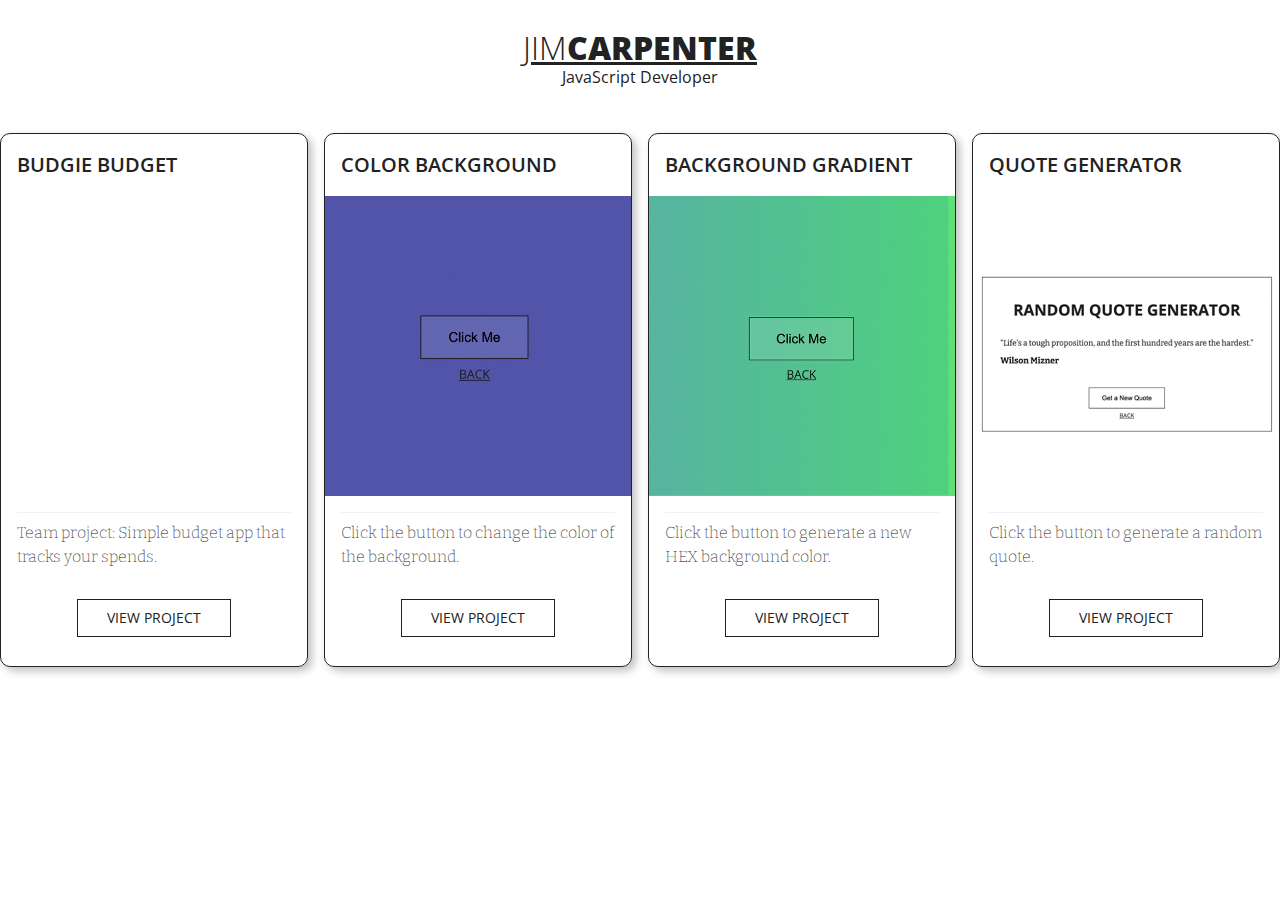
==== index.html @ 86f4f66f "updates" ====
<!DOCTYPE html>
<html lang="en">
<head>
    <meta charset="UTF-8">
    <meta http-equiv="X-UA-Compatible" content="IE=edge">
    <meta name="viewport" content="width=device-width, initial-scale=1.0">
    <title>Jim Carpenter - JavaScript Developer</title>
    <link rel="stylesheet" href="style.css">
    <link rel="preconnect" href="https://fonts.googleapis.com">
    <link rel="preconnect" href="https://fonts.gstatic.com" crossorigin>
    <link href="https://fonts.googleapis.com/css2?family=Open+Sans:wght@300;400;500;600;700;800&display=swap" rel="stylesheet">
    <link href="https://fonts.googleapis.com/css2?family=Bitter:wght@100;200;300;400&display=swap" rel="stylesheet">
</head>
<body>
    <div id="wrapper">
        <header>
            <h1><span class="logo-first">J<span class="underline">im</span></span><span class="logo-last underline">Carpenter</span></h1>
            <p class="title">JavaScript Developer</p>
        </header>
        <div class="box-container">
            <section class="box" onclick="openProject('budgie')">
                <h2 class="box_headline">Budgie Budget</h2>
                <div class="project_screenshot budgie"></div>
                <p class="box_copy">Team project: Simple budget app that tracks your spends.</p>
                <a class="box_link" href="/budgie/">View Project</a>
            </section>
            <section class="box" onclick="openProject('color_bg')">
                <h2 class="box_headline">Color Background</h2>
                <div class="project_screenshot color_bg"></div>
                <p class="box_copy">Click the button to change the color of the background.</p>
                <a class="box_link" href="/color_bg/">View Project</a>
            </section>
            <section class="box" onclick="openProject('bg_gradient')">
                <h2 class="box_headline">Background Gradient</h2>
                <div class="project_screenshot gradient_bg"></div>
                <p class="box_copy">Click the button to generate a new HEX background color.</p>
                <a class="box_link" href="/bg_gradient/">View Project</a>
            </section>
            <section class="box" onclick="openProject('random_quote')">
                <h2 class="box_headline">Quote Generator</h2>
                <div class="project_screenshot quote_bg"></div>
                <p class="box_copy">Click the button to generate a random quote.</p>
                <a class="box_link" href="/random_quote/">View Project</a>
            </section>
        </div>
    </div>
    <script src="script.js"></script>
</body>
</html>
---- style.css ----
/* RESETS AND DEFAULT STYLES */
body {
	line-height: 1;
    font-family: 'Open Sans', sans-serif;
    color: #222222;
    padding: 0;
    margin: 0;
}
h1, h2, p {
    padding: 0;
    margin: 0;
}


/* MAIN PAGE */
#wrapper {
    width: 100%;
    padding: 0;
    margin: 0;
    display: flex;
    flex-direction: column;
    align-items: center;
}
header {
    display: flex;
    flex-direction: column;
    align-items: center;
    justify-content: center;
    margin: 2em;
}
.logo-first {
    font-weight: 300;
    text-transform: uppercase;
    font-kerning: normal;
}
.logo-last{
    font-weight: 800;
    text-transform: uppercase;
    font-kerning: normal;
}
.underline {
    text-decoration: underline;
}
.title {
    margin-top: 5px;
}
.box-container {
    width: 100%;
    padding: 0;
    margin: 0;
    display: flex;
    flex-direction: column;
    align-items: center;
}
.box {
    width: 90%;
    display: flex;
    flex-direction: column;
    margin: 1em 0;
    border: 1px solid #222222;
    border-radius: 10px;
    box-shadow: .25em .25em .5em rgba(0, 0, 0, .25);
    cursor: pointer;
}
.box_headline {
    font-weight: 600;
    padding: 0;
    margin: 16px;
    font-size: 20px;
    line-height: 1.5;
    text-transform: uppercase;
}
.project_screenshot {
    width: 100%;
    height: 300px;
    background-repeat: no-repeat;
    background-size: cover;
    background-position: center;
}
.color_bg {
    background-image: url("_assets/images/color_bg.jpg");

}
.gradient_bg {
    background-image: url("_assets/images/gradient_bg-v2.jpg");
}
.quote_bg {
    background-image: url("_assets/images/quote_bg.jpg");
}
.box_copy {
    font-family: 'Bitter', serif;
    font-weight: 200;
    padding: .5em 0 0 0;
    border-top: 1px solid rgba(0, 0, 0, .05);
    margin: 16px 16px 16px 16px;
    font-size: 16px;
    line-height: 1.5;
}
.box_link {
    align-self: center;
    box-sizing: border-box;
    padding: .75em 2em;
    margin: 1em 0 2em 0;
    border: 1px solid #222222;
    cursor: pointer;
    text-transform: uppercase;
    text-decoration: none;
    font-size: .9em;
    color: #222222;
    transition: all 500ms;
}
.box_link:hover {
    background-color: #222222;
    color: #ffffff;
    border-radius: 50px;
}
.back_link {
    padding-top: .5em;
    cursor: pointer;
    text-transform: uppercase;
    font-size: .75em;
    color: #222222;
}
.back_link:visited {
    color: #222222
}
@media only screen and (min-width: 600px) {
    .box-container {
        width: 100%;
        flex-direction: row;
        justify-content: center;
        align-items: flex-start;
        gap: 1em;
    }
    .box {
        max-width: 30%;
        /* margin-left: 2em; */
    }
}
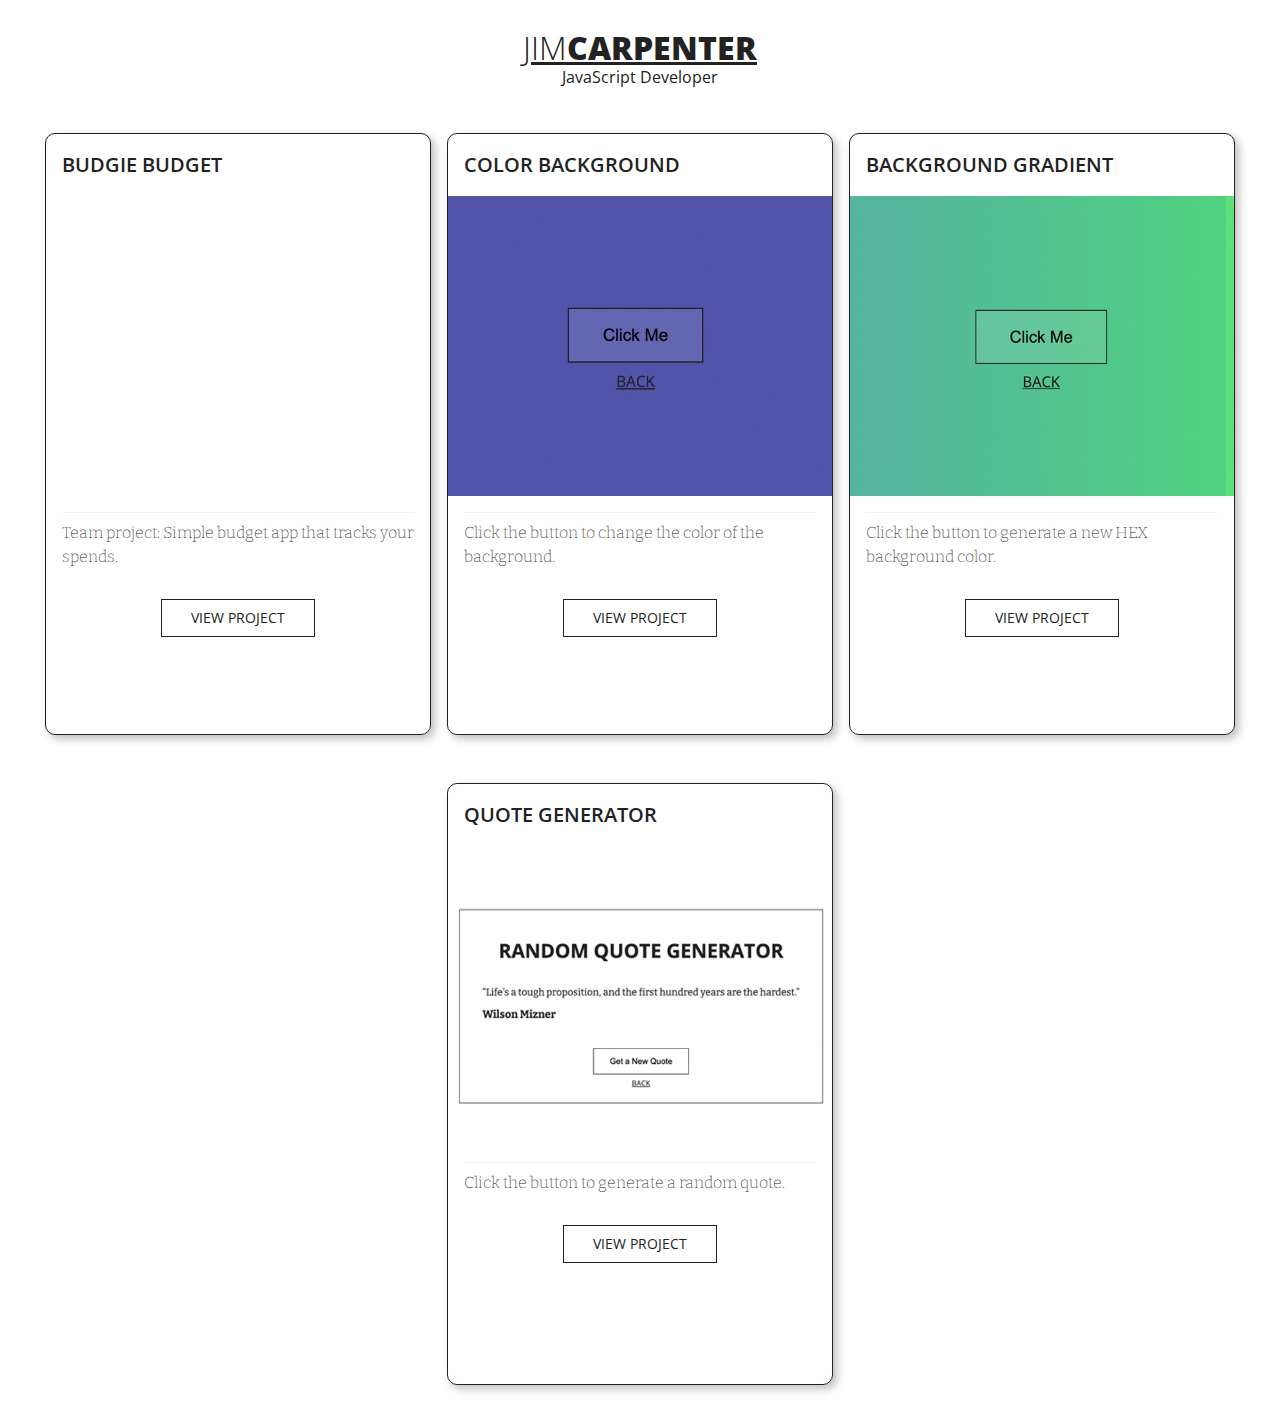
==== commit 8adce9d5: "hex_gradient added" ====
--- a/index.html
+++ b/index.html
@@ -30,11 +30,11 @@
                 <p class="box_copy">Click the button to change the color of the background.</p>
                 <a class="box_link" href="/color_bg/">View Project</a>
             </section>
-            <section class="box" onclick="openProject('bg_gradient')">
+            <section class="box" onclick="openProject('hex_gradient')">
                 <h2 class="box_headline">Background Gradient</h2>
                 <div class="project_screenshot gradient_bg"></div>
                 <p class="box_copy">Click the button to generate a new HEX background color.</p>
-                <a class="box_link" href="/bg_gradient/">View Project</a>
+                <a class="box_link" href="/hex_gradient/">View Project</a>
             </section>
             <section class="box" onclick="openProject('random_quote')">
                 <h2 class="box_headline">Quote Generator</h2>
--- a/style.css
+++ b/style.css
@@ -132,9 +132,11 @@
         justify-content: center;
         align-items: flex-start;
         gap: 1em;
+        flex-wrap: wrap;
     }
     .box {
         max-width: 30%;
-        /* margin-left: 2em; */
+        min-height: 600px;
     }
+    
 }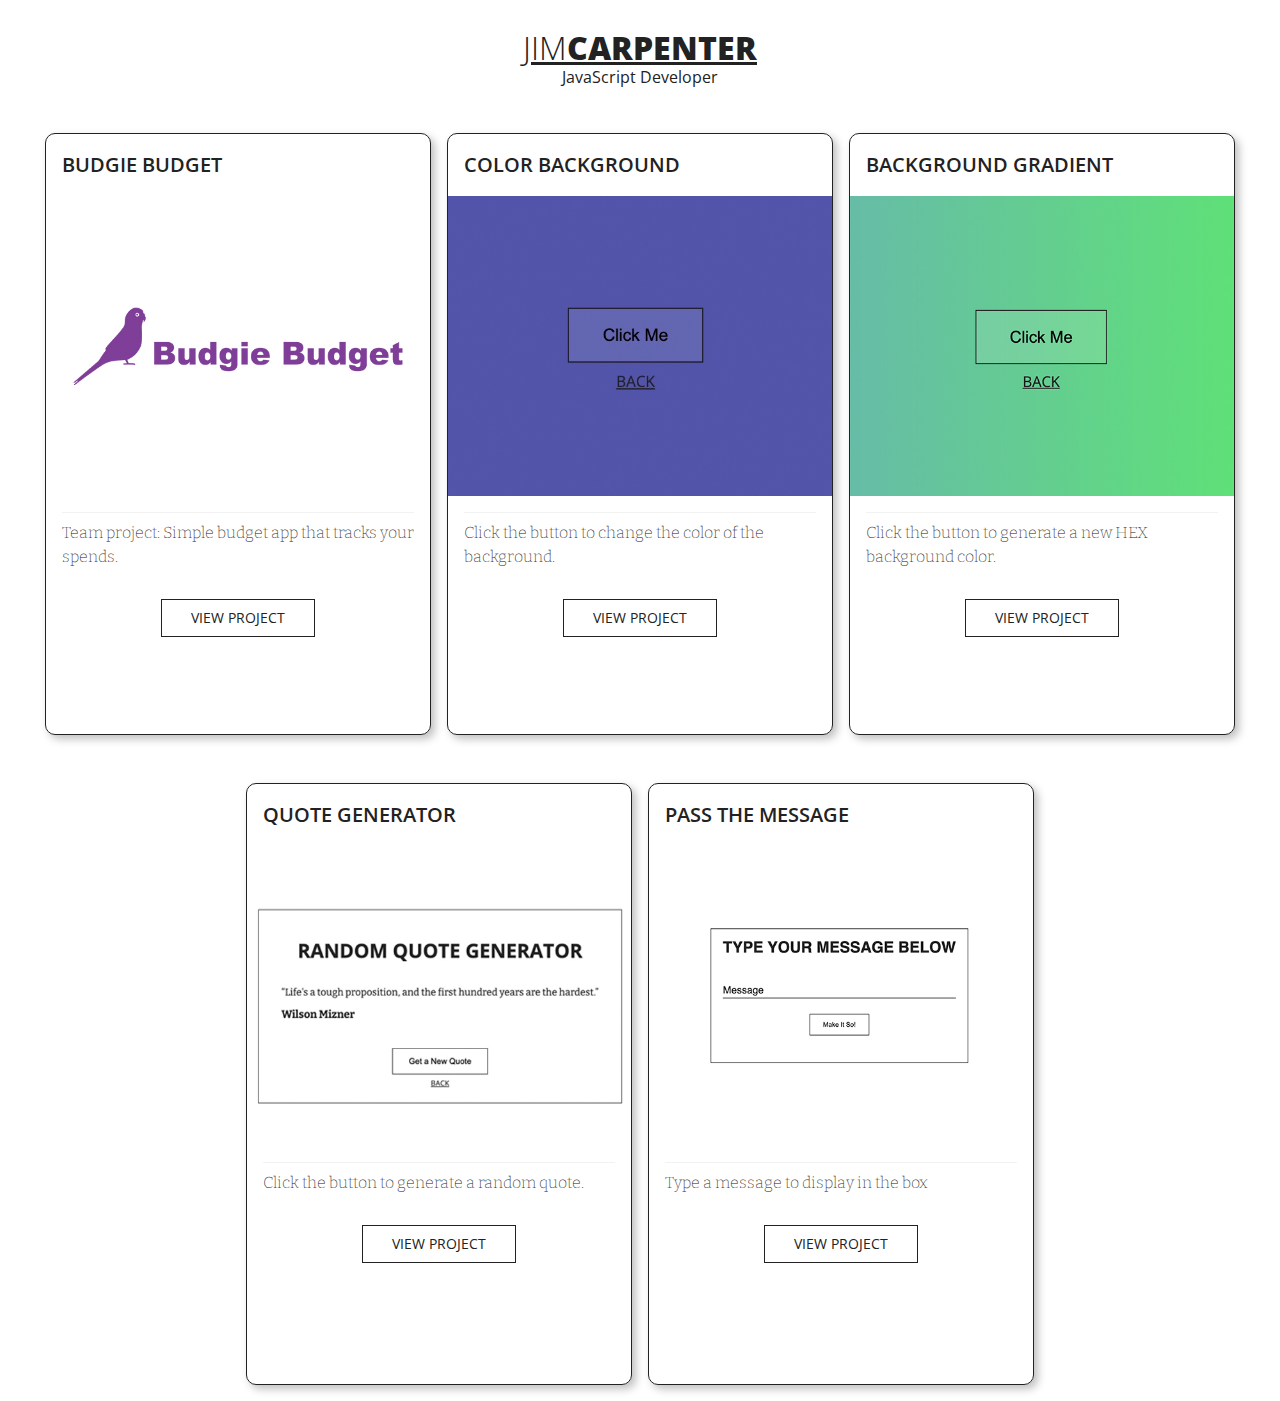
==== commit 0388cf77: "update font" ====
--- a/index.html
+++ b/index.html
@@ -42,6 +42,12 @@
                 <p class="box_copy">Click the button to generate a random quote.</p>
                 <a class="box_link" href="/random_quote/">View Project</a>
             </section>
+            <section class="box" onclick="openProject('pass_the_message')">
+                <h2 class="box_headline">Pass The Message</h2>
+                <div class="project_screenshot pass_message"></div>
+                <p class="box_copy">Type a message to display in the box</p>
+                <a class="box_link" href="/pass_the_message/">View Project</a>
+            </section>
         </div>
     </div>
     <script src="script.js"></script>
--- a/style.css
+++ b/style.css
@@ -1,5 +1,7 @@
 
 /* RESETS AND DEFAULT STYLES */
+@import url('https://fonts.googleapis.com/css2?family=Bitter:wght@200;300;400;500;600;700&display=swap');
+
 body {
 	line-height: 1;
     font-family: 'Open Sans', sans-serif;
@@ -21,6 +23,16 @@
     display: flex;
     flex-direction: column;
     align-items: center;
+}
+.container {
+    display: flex;
+    flex-direction: column;
+    justify-content: center;
+    align-items: center;
+    padding: 0;
+    margin: 0;
+    width: 100%;
+    height: 100vh;
 }
 header {
     display: flex;
@@ -78,15 +90,33 @@
     background-size: cover;
     background-position: center;
 }
+.budgie {
+    background-image: url("_assets/images/budgie.jpg");
+}
 .color_bg {
     background-image: url("_assets/images/color_bg.jpg");
-
 }
 .gradient_bg {
-    background-image: url("_assets/images/gradient_bg-v2.jpg");
+    background-image: url("_assets/images/gradient_bg.jpg");
 }
 .quote_bg {
     background-image: url("_assets/images/quote_bg.jpg");
+}
+.pass_message {
+    background-image: url("_assets/images/pass_message.jpg");
+}
+button {
+    padding: 1em 2em;
+    border: 1px solid #222222;
+    margin: 0;
+    cursor: pointer;
+    background-color: rgba(255, 255, 255, .1);
+    transition: all 500ms;
+}
+button:hover {
+    background-color: #222222;
+    color: #ffffff;
+    border-radius: 7px;
 }
 .box_copy {
     font-family: 'Bitter', serif;
@@ -125,6 +155,110 @@
 .back_link:visited {
     color: #222222
 }
+
+/* ----- RANDOM QUOTE ----- */
+.quote-container {
+    display: flex;
+    flex-direction: column;
+    justify-content: center;
+    align-items: center;
+    max-width: 90%;
+    padding: 1.5em;
+    box-sizing: border-box;
+    border: 1px solid #222222;
+}
+.quote-container__headline {
+    text-transform: uppercase;
+    margin-bottom: 1em;
+}
+.quote-detail__quote {
+    font-family: 'Bitter', serif;
+    font-weight: 200;
+    font-size: 1em;
+    margin-bottom: .75em;
+}
+.quote-detail__author {
+    font-family: 'Bitter', serif;
+    font-weight: 700;
+    font-size: 1.1em;
+    margin-bottom: 2em;
+}
+
+/* ----- PASS THE MESSAGE STYLE ----- */
+.message-container {
+    display: flex;
+    flex-direction: column;
+    justify-content: center;
+    align-items: center;
+    max-width: 90%;
+    padding: 1.5em;
+    box-sizing: border-box;
+    border: 1px solid #222222;
+}
+.message-container__headline {
+    text-transform: uppercase;
+    margin-bottom: 1em;
+}
+.form__group {
+    position: relative;
+    padding: 15px 0 0;
+    margin-top: 10px;
+    width: 100%;
+    margin-bottom: 2em;
+}
+.new-message {
+    font-family: 'Bitter', serif;
+    font-weight: 200;
+    font-size: 1.25em;
+    margin-top: 2em;
+}
+.form__field {
+    width: 100%;
+    border: 0;
+    border-bottom: 2px solid #222222;
+    outline: 0;
+    padding: 7px 0;
+    background: transparent;
+    transition: border-color 0.2s;
+}
+.form__field::placeholder {
+    color: transparent;
+}
+
+.form__field:placeholder-shown ~ .form__label {
+    font-size: 1.3rem;
+    cursor: text;
+    top: 20px;
+}
+.form__label {
+    position: absolute;
+    top: 0;
+    display: block;
+    transition: 0.2s;
+}
+.form__field:focus {
+    padding-bottom: 6px;  
+    font-weight: 700;
+    border-width: 3px;
+    border-image: linear-gradient(to right, #000000,#c5c5c5);
+    border-image-slice: 1;
+  }
+  .form__field:focus + .form__label {
+    position: absolute;
+    top: 0;
+    display: block;
+    transition: 0.2s;
+    font-size: 1rem;
+    color: #222222;
+    font-weight:700;    
+  }
+
+  /* reset input */
+  .form__field{
+     box-shadow:none;
+  }
+
+/* ----- DESKTOP STYLES ----- */
 @media only screen and (min-width: 600px) {
     .box-container {
         width: 100%;
@@ -139,4 +273,7 @@
         min-height: 600px;
     }
     
-}+    .quote-container {
+        width: 575px;
+    }
+}
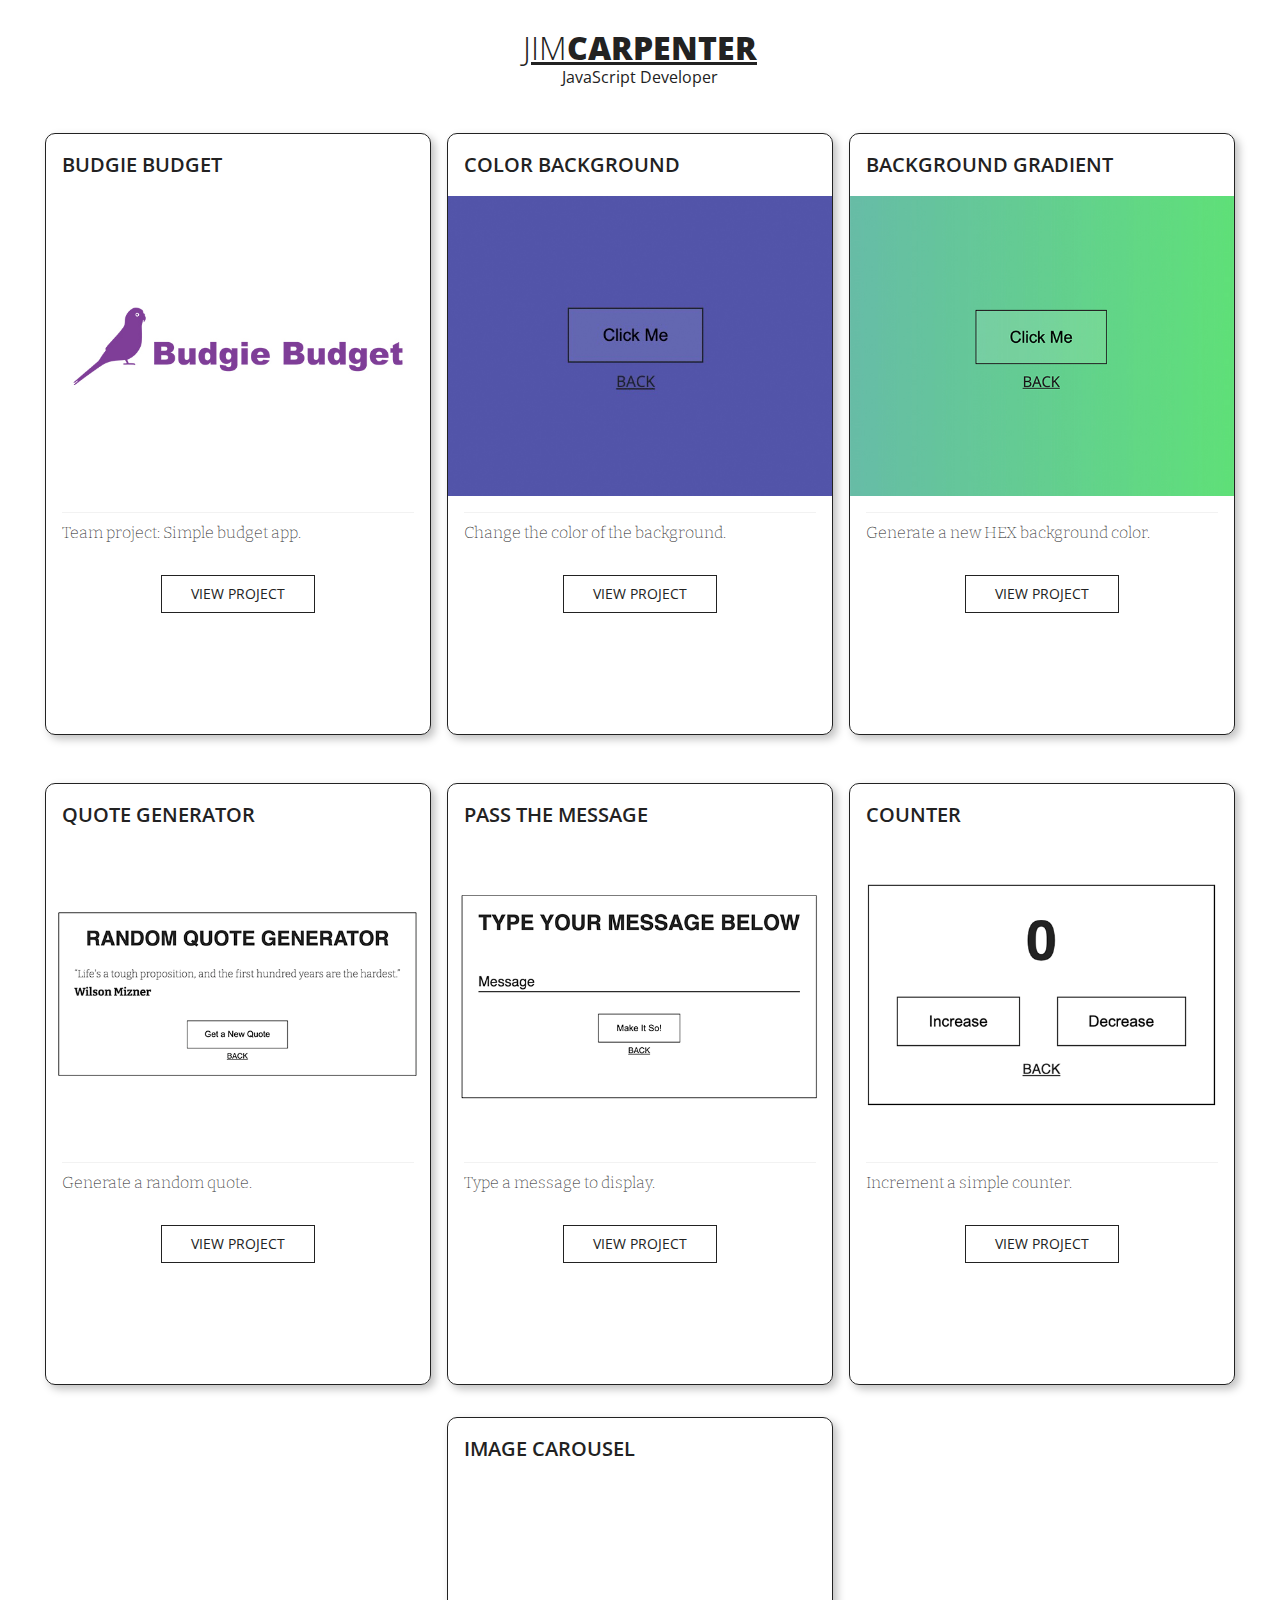
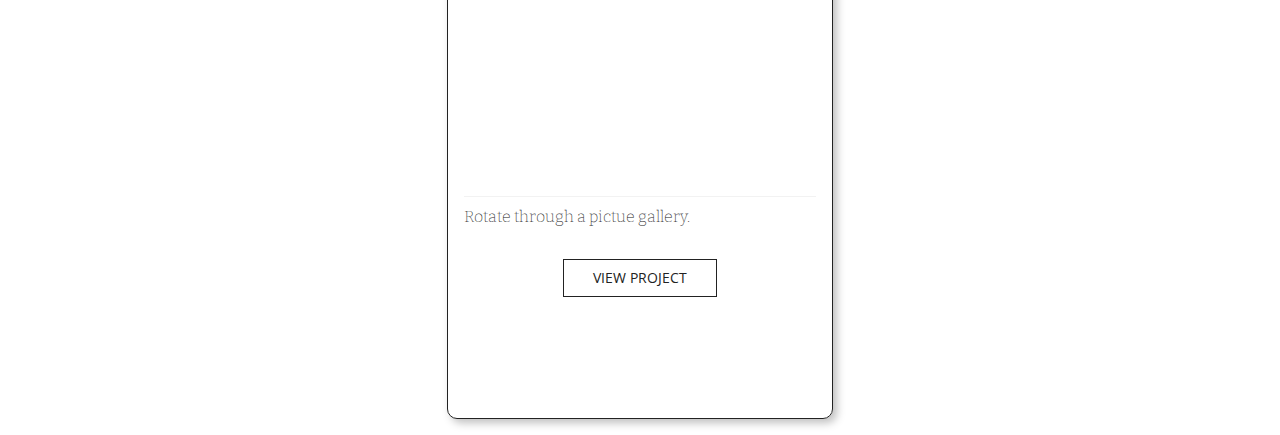
==== commit ee3f7a6d: "added counter" ====
--- a/index.html
+++ b/index.html
@@ -21,32 +21,45 @@
             <section class="box" onclick="openProject('budgie')">
                 <h2 class="box_headline">Budgie Budget</h2>
                 <div class="project_screenshot budgie"></div>
-                <p class="box_copy">Team project: Simple budget app that tracks your spends.</p>
+                <p class="box_copy">Team project: Simple budget app.</p>
                 <a class="box_link" href="/budgie/">View Project</a>
             </section>
             <section class="box" onclick="openProject('color_bg')">
                 <h2 class="box_headline">Color Background</h2>
                 <div class="project_screenshot color_bg"></div>
-                <p class="box_copy">Click the button to change the color of the background.</p>
+                <p class="box_copy">Change the color of the background.</p>
                 <a class="box_link" href="/color_bg/">View Project</a>
             </section>
             <section class="box" onclick="openProject('hex_gradient')">
                 <h2 class="box_headline">Background Gradient</h2>
                 <div class="project_screenshot gradient_bg"></div>
-                <p class="box_copy">Click the button to generate a new HEX background color.</p>
+                <p class="box_copy">Generate a new HEX background color.</p>
                 <a class="box_link" href="/hex_gradient/">View Project</a>
             </section>
             <section class="box" onclick="openProject('random_quote')">
                 <h2 class="box_headline">Quote Generator</h2>
                 <div class="project_screenshot quote_bg"></div>
-                <p class="box_copy">Click the button to generate a random quote.</p>
+                <p class="box_copy">Generate a random quote.</p>
                 <a class="box_link" href="/random_quote/">View Project</a>
             </section>
             <section class="box" onclick="openProject('pass_the_message')">
                 <h2 class="box_headline">Pass The Message</h2>
                 <div class="project_screenshot pass_message"></div>
-                <p class="box_copy">Type a message to display in the box</p>
+                <p class="box_copy">Type a message to display.</p>
                 <a class="box_link" href="/pass_the_message/">View Project</a>
+            </section>
+            <section class="box" onclick="openProject('counter')">
+                <h2 class="box_headline">Counter</h2>
+                <div class="project_screenshot counter"></div>
+                <p class="box_copy">Increment a simple counter.</p>
+                <a class="box_link" href="/counter/">View Project</a>
+            </section>
+        </div>
+            <section class="box" onclick="openProject('image_carousel')">
+                <h2 class="box_headline">Image Carousel</h2>
+                <div class="project_screenshot carousel"></div>
+                <p class="box_copy">Rotate through a pictue gallery.</p>
+                <a class="box_link" href="/counter/">View Project</a>
             </section>
         </div>
     </div>
--- a/style.css
+++ b/style.css
@@ -100,10 +100,13 @@
     background-image: url("_assets/images/gradient_bg.jpg");
 }
 .quote_bg {
-    background-image: url("_assets/images/quote_bg.jpg");
+    background-image: url("_assets/images/quote_bg.png");
 }
 .pass_message {
-    background-image: url("_assets/images/pass_message.jpg");
+    background-image: url("_assets/images/pass_message.png");
+}
+.counter {
+    background-image: url("_assets/images/counter.png");  
 }
 button {
     padding: 1em 2em;
@@ -123,7 +126,7 @@
     font-weight: 200;
     padding: .5em 0 0 0;
     border-top: 1px solid rgba(0, 0, 0, .05);
-    margin: 16px 16px 16px 16px;
+    margin: 1em;
     font-size: 16px;
     line-height: 1.5;
 }
@@ -145,6 +148,25 @@
     color: #ffffff;
     border-radius: 50px;
 }
+.content-container {
+    display: flex;
+    flex-direction: column;
+    justify-content: center;
+    align-items: center;
+    max-width: 90%;
+    padding: 1.5em;
+    box-sizing: border-box;
+    border: 1px solid #222222;
+}
+.container__headline {
+    text-transform: uppercase;
+    margin-bottom: 1em;
+}
+.text-input {
+    padding: .5rem;
+    width: 100%;
+    margin-bottom: 1rem;
+}
 .back_link {
     padding-top: .5em;
     cursor: pointer;
@@ -157,20 +179,6 @@
 }
 
 /* ----- RANDOM QUOTE ----- */
-.quote-container {
-    display: flex;
-    flex-direction: column;
-    justify-content: center;
-    align-items: center;
-    max-width: 90%;
-    padding: 1.5em;
-    box-sizing: border-box;
-    border: 1px solid #222222;
-}
-.quote-container__headline {
-    text-transform: uppercase;
-    margin-bottom: 1em;
-}
 .quote-detail__quote {
     font-family: 'Bitter', serif;
     font-weight: 200;
@@ -257,6 +265,19 @@
   .form__field{
      box-shadow:none;
   }
+
+/* ----- COUNTER STYLES ----- */
+#count {
+    font-size: 3em;
+}
+.counter-button-container {
+    display: flex;
+    gap: 2em;
+    margin-top: 1.5em;
+    margin-bottom: .5em;
+}
+
+
 
 /* ----- DESKTOP STYLES ----- */
 @media only screen and (min-width: 600px) {
